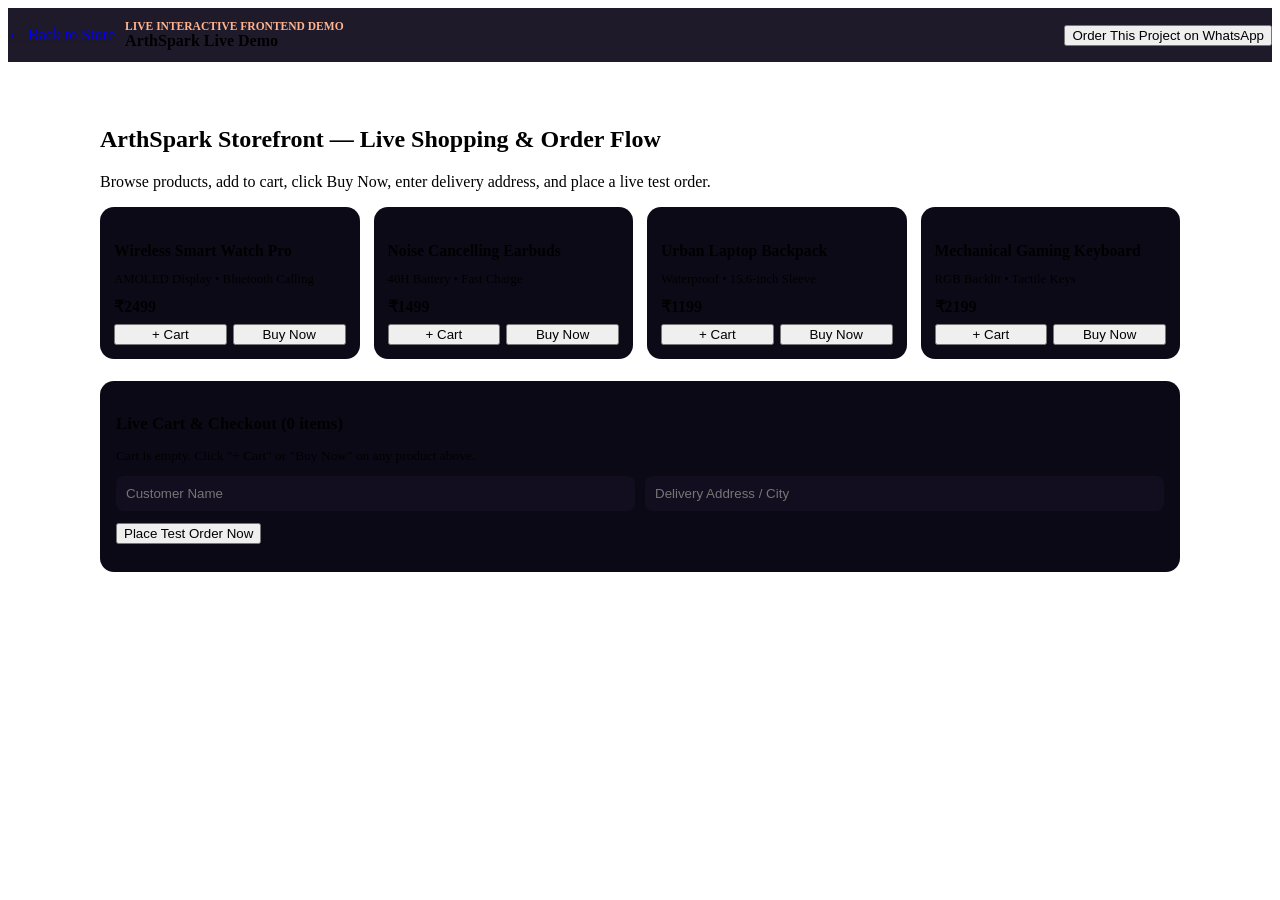
==== demo.html @ 38f88302 "Rename ​1. demo.html to demo.html" ====
<!DOCTYPE html>
<html lang="en">
<head>
  <meta charset="UTF-8" />
  <meta name="viewport" content="width=device-width, initial-scale=1.0" />
  <title>ArthSpark Live Interactive Demo</title>
  <link rel="stylesheet" href="style.css" />
  <style>
    .demo-topbar {
      background: rgba(18, 14, 31, 0.95);
      border-bottom: 1px solid var(--border-glow);
      padding: 12px 0;
      position: sticky;
      top: 0;
      z-index: 90;
    }
    .demo-shell {
      max-width: 1120px;
      margin: 24px auto 60px;
      padding: 0 16px;
    }
    .demo-stage {
      background: var(--bg-card);
      border: 1px solid var(--border-subtle);
      border-radius: var(--radius-lg);
      padding: 20px;
    }
    .demo-items-grid {
      display: grid;
      grid-template-columns: repeat(auto-fill, minmax(220px, 1fr));
      gap: 14px;
      margin-top: 16px;
    }
    .demo-item-card {
      background: #0d0a18;
      border: 1px solid var(--border-subtle);
      border-radius: 14px;
      padding: 14px;
      display: flex;
      flex-direction: column;
      justify-content: space-between;
    }
    .demo-item-card h4 {
      font-size: 0.98rem;
      margin-bottom: 4px;
    }
    .demo-item-card p {
      font-size: 0.8rem;
      color: var(--text-secondary);
      margin-bottom: 10px;
    }
    .cart-panel {
      margin-top: 22px;
      background: #0c0917;
      border: 1px solid var(--border-glow);
      border-radius: 14px;
      padding: 16px;
    }
    .loan-cat-grid {
      display: grid;
      grid-template-columns: repeat(auto-fill, minmax(175px, 1fr));
      gap: 10px;
      margin: 14px 0 18px;
    }
    .loan-type-btn {
      padding: 11px;
      border-radius: 12px;
      background: #0d0a18;
      border: 1px solid var(--border-subtle);
      color: #fff;
      font-weight: 600;
      font-size: 0.84rem;
      cursor: pointer;
      text-align: left;
    }
    .loan-type-btn.active {
      border-color: var(--accent-orange);
      background: rgba(255, 94, 43, 0.14);
    }
    .seat-grid {
      display: grid;
      grid-template-columns: repeat(4, 1fr);
      gap: 8px;
      max-width: 280px;
      margin: 14px 0;
    }
    .seat-btn {
      padding: 9px;
      border-radius: 8px;
      background: #0d0a18;
      border: 1px solid var(--border-subtle);
      color: #fff;
      cursor: pointer;
      font-size: 0.8rem;
    }
    .seat-btn.picked {
      background: var(--gradient-brand);
      border-color: transparent;
      font-weight: 700;
    }
  </style>
</head>
<body>
  <div class="demo-topbar">
    <div class="container" style="display:flex; align-items:center; justify-content:space-between; gap:10px; flex-wrap:wrap;">
      <div style="display:flex; align-items:center; gap:10px;">
        <a href="index.html" class="btn btn-outline">&larr; Back to Store</a>
        <div>
          <div style="font-size:0.72rem; color:#ffb48f; font-weight:700;">LIVE INTERACTIVE FRONTEND DEMO</div>
          <strong id="demoHeaderTitle" style="font-size:1rem;">ArthSpark Demo</strong>
        </div>
      </div>
      <div style="display:flex; gap:8px;">
        <button id="demoEnquireWa" class="btn btn-whatsapp" type="button">Order This Project on WhatsApp</button>
      </div>
    </div>
  </div>

  <main class="demo-shell">
    <div id="demoStage" class="demo-stage"></div>
  </main>

  <script src="config.js"></script>
  <script>
    (function () {
      const params = new URLSearchParams(window.location.search);
      const type = (params.get("type") || "ecommerce").toLowerCase();
      const title = params.get("title") || "ArthSpark Live Demo";
      const price = params.get("price") || "7999";
      const cfg = window.ARTHSPARK_CONFIG || {};
      const waNum = String(cfg.WHATSAPP_NUMBER || "917978895193").replace(/\D/g, "");

      document.getElementById("demoHeaderTitle").textContent = title;

      function openWa(text) {
        window.open(`https://wa.me/${waNum}?text=${encodeURIComponent(text)}`, "_blank");
      }

      document.getElementById("demoEnquireWa").addEventListener("click", () => {
        openWa(`Hello ArthSpark, I tested the live demo of "${title}" (Price: ₹${price}). Please share setup details!`);
      });

      const stage = document.getElementById("demoStage");

      // 1. Commerce / Grocery / Milk / Veg & Fruits / Restaurant Store Demo
      const STORE_CATALOGS = {
        ecommerce: {
          heading: "ArthSpark Storefront — Live Shopping & Order Flow",
          sub: "Browse products, add to cart, click Buy Now, enter delivery address, and place a live test order.",
          items: [
            { name: "Wireless Smart Watch Pro", desc: "AMOLED Display • Bluetooth Calling", price: 2499 },
            { name: "Noise Cancelling Earbuds", desc: "40H Battery • Fast Charge", price: 1499 },
            { name: "Urban Laptop Backpack", desc: "Waterproof • 15.6-inch Sleeve", price: 1199 },
            { name: "Mechanical Gaming Keyboard", desc: "RGB Backlit • Tactile Keys", price: 2199 }
          ]
        },
        grocery: {
          heading: "ArthSpark Instant Grocery — 15-Min Store Demo",
          sub: "Select daily grocery essentials, add to basket, and complete instant checkout.",
          items: [
            { name: "Premium Basmati Rice (5 kg)", desc: "Aged Long Grain • Farm Fresh", price: 480 },
            { name: "Cold-Pressed Mustard Oil (1 L)", desc: "100% Pure Kachi Ghani", price: 185 },
            { name: "Whole Wheat Chakki Atta (10 kg)", desc: "High Fiber • Soft Rotis", price: 420 },
            { name: "Toor Dal & Spices Combo", desc: "Unpolished Dal + Masala Pack", price: 290 }
          ]
        },
        milk: {
          heading: "ArthSpark Fresh Milk — Daily Morning Subscription Demo",
          sub: "Choose milk pack & morning delivery slot to test subscription ordering.",
          items: [
            { name: "Farm Fresh Full Cream Milk (1 L)", desc: "Morning 6:00 AM Delivery", price: 68 },
            { name: "A2 Desi Cow Milk (1 L)", desc: "Pure Glass Bottle Pack", price: 85 },
            { name: "Fresh Paneer & Curd Pack", desc: "200g Paneer + 400g Dahi", price: 135 },
            { name: "7-Day Morning Milk Pass", desc: "1L Daily • Pause Anytime", price: 460 }
          ]
        },
        veg_fruits: {
          heading: "ArthSpark Sabzi & Fresh Fruits Mandi — Live Demo",
          sub: "Pick farm-fresh vegetables & seasonal fruits and place a test basket order.",
          items: [
            { name: "Daily Sabzi Family Basket (4 kg)", desc: "Potato, Onion, Tomato, Green Veg", price: 220 },
            { name: "Shimla Royal Apples (1 kg)", desc: "Crisp & Sweet Handpicked", price: 160 },
            { name: "Seasonal Fruit Gift Box", desc: "Mango, Pomegranate, Banana, Kiwi", price: 340 },
            { name: "Organic Leafy Greens Pack", desc: "Spinach, Coriander, Methi", price: 75 }
          ]
        },
        restaurant: {
          heading: "ArthSpark Restaurant & Digital Menu — Live Ordering Demo",
          sub: "Tap dishes to add to your table/delivery order and send to kitchen.",
          items: [
            { name: "Paneer Tikka Masala + 2 Butter Naan", desc: "Chef Special Combo", price: 260 },
            { name: "Hyderabadi Dum Biryani", desc: "Served with Raita & Salan", price: 240 },
            { name: "Farmhouse Cheese Burst Pizza", desc: "Medium 10-inch • Fresh Crust", price: 320 },
            { name: "Cold Coffee & Brownie", desc: "Chilled Classic Dessert Combo", price: 180 }
          ]
        }
      };

      if (STORE_CATALOGS[type]) {
        const data = STORE_CATALOGS[type];
        let cart = [];

        function renderStoreDemo() {
          const total = cart.reduce((sum, item) => sum + item.price * item.qty, 0);
          stage.innerHTML = `
            <h2 class="section-heading">${data.heading}</h2>
            <p class="section-sub">${data.sub}</p>
            <div class="demo-items-grid">
              ${data.items
                .map(
                  (it, idx) => `
                  <div class="demo-item-card">
                    <div>
                      <h4>${it.name}</h4>
                      <p>${it.desc}</p>
                    </div>
                    <div>
                      <div style="font-weight:800; color:var(--accent-gold); margin-bottom:8px;">₹${it.price}</div>
                      <div style="display:flex; gap:6px;">
                        <button class="btn btn-outline add-cart-btn" data-idx="${idx}" type="button" style="flex:1;">+ Cart</button>
                        <button class="btn btn-primary buy-item-btn" data-idx="${idx}" type="button" style="flex:1;">Buy Now</button>
                      </div>
                    </div>
                  </div>`
                )
                .join("")}
            </div>

            <div class="cart-panel" id="checkoutSection">
              <h3 style="font-size:1.05rem; margin-bottom:8px;">Live Cart &amp; Checkout (${cart.reduce((s, i) => s + i.qty, 0)} items)</h3>
              ${
                cart.length
                  ? `<div style="margin-bottom:12px;">
                      ${cart
                        .map(
                          (c, i) =>
                            `<div style="display:flex; justify-content:space-between; padding:6px 0; border-bottom:1px solid var(--border-subtle); font-size:0.86rem;">
                              <span>${c.name} x ${c.qty}</span>
                              <span>₹${c.price * c.qty} <button data-rem="${i}" class="rem-btn" style="margin-left:8px; color:#ff7b7b; background:none; border:none; cursor:pointer;">Remove</button></span>
                            </div>`
                        )
                        .join("")}
                      <div style="margin-top:10px; font-weight:800; color:var(--accent-gold);">Total Payable: ₹${total}</div>
                    </div>`
                  : `<p style="font-size:0.84rem; color:var(--text-secondary); margin-bottom:12px;">Cart is empty. Click "+ Cart" or "Buy Now" on any product above.</p>`
              }

              <div style="display:grid; grid-template-columns:repeat(auto-fit, minmax(190px, 1fr)); gap:10px; margin-bottom:12px;">
                <input id="demoCustName" type="text" placeholder="Customer Name" style="padding:10px; border-radius:8px; background:#120e1f; border:1px solid var(--border-subtle); color:#fff;" />
                <input id="demoCustAddr" type="text" placeholder="Delivery Address / City" style="padding:10px; border-radius:8px; background:#120e1f; border:1px solid var(--border-subtle); color:#fff;" />
              </div>
              <button id="placeDemoOrderBtn" class="btn btn-primary" type="button">Place Test Order Now</button>
              <div id="demoOrderReceipt" style="margin-top:12px;"></div>
            </div>
          `;

          stage.querySelectorAll(".add-cart-btn").forEach((b) => {
            b.addEventListener("click", () => {
              const item = data.items[Number(b.getAttribute("data-idx"))];
              const existing = cart.find((c) => c.name === item.name);
              if (existing) existing.qty += 1;
              else cart.push({ ...item, qty: 1 });
              renderStoreDemo();
            });
          });

          stage.querySelectorAll(".buy-item-btn").forEach((b) => {
            b.addEventListener("click", () => {
              const item = data.items[Number(b.getAttribute("data-idx"))];
              cart = [{ ...item, qty: 1 }];
              renderStoreDemo();
              document.getElementById("checkoutSection").scrollIntoView({ behavior: "smooth" });
            });
          });

          stage.querySelectorAll(".rem-btn").forEach((b) => {
            b.addEventListener("click", () => {
              cart.splice(Number(b.getAttribute("data-rem")), 1);
              renderStoreDemo();
            });
          });

          document.getElementById("placeDemoOrderBtn").addEventListener("click", () => {
            if (!cart.length) {
              alert("Please select at least 1 product first!");
              return;
            }
            const cname = document.getElementById("demoCustName").value || "Demo Customer";
            const caddr = document.getElementById("demoCustAddr").value || "Ranchi, Jharkhand";
            const orderId = "AS-" + Math.floor(100000 + Math.random() * 900000);
            document.getElementById("demoOrderReceipt").innerHTML = `
              <div style="background:rgba(30,190,93,0.14); border:1px solid #1ebe5d; padding:12px; border-radius:10px; font-size:0.86rem;">
                <strong>Order Confirmed! (${orderId})</strong><br/>
                Customer: ${cname} • Address: ${caddr} • Total: ₹${total}<br/>
                <em>This is how your customers will place orders on your ArthSpark website!</em>
              </div>
            `;
          });
        }
        renderStoreDemo();
        return;
      }

      // 2. Loan Hub Interactive Demo (Personal, Business, Mortgage, Car New/Old, Bike New/Old)
      if (type === "loan") {
        const LOAN_TYPES = [
          "Personal Loan",
          "Business Loan",
          "Mortgage Loan",
          "New Car Loan",
          "Old Car Loan",
          "New Bike Loan",
          "Old Bike Loan"
        ];
        let activeLoan = LOAN_TYPES[0];

        function renderLoanDemo() {
          stage.innerHTML = `
            <h2 class="section-heading">ArthSpark Loan Hub — All Loan Categories Demo</h2>
            <p class="section-sub">Select any loan category below, calculate EMI, and test instant loan application flow:</p>

            <div class="loan-cat-grid">
              ${LOAN_TYPES.map(
                (lt) =>
                  `<button class="loan-type-btn ${lt === activeLoan ? "active" : ""}" data-lt="${lt}" type="button">${lt}</button>`
              ).join("")}
            </div>

            <div class="cart-panel">
              <h3 style="margin-bottom:10px;">Apply for: <span style="color:var(--accent-gold);">${activeLoan}</span></h3>
              <div style="display:grid; grid-template-columns:repeat(auto-fit, minmax(190px, 1fr)); gap:10px; margin-bottom:12px;">
                <div>
                  <label style="font-size:0.78rem; color:var(--text-secondary);">Loan Amount (₹)</label>
                  <input id="loanAmt" type="number" value="250000" style="width:100%; padding:10px; border-radius:8px; background:#120e1f; border:1px solid var(--border-subtle); color:#fff;" />
                </div>
                <div>
                  <label style="font-size:0.78rem; color:var(--text-secondary);">Tenure (Months)</label>
                  <input id="loanMonths" type="number" value="36" style="width:100%; padding:10px; border-radius:8px; background:#120e1f; border:1px solid var(--border-subtle); color:#fff;" />
                </div>
                <div>
                  <label style="font-size:0.78rem; color:var(--text-secondary);">Applicant Name</label>
                  <input id="loanApplicant" type="text" placeholder="Full Name" style="width:100%; padding:10px; border-radius:8px; background:#120e1f; border:1px solid var(--border-subtle); color:#fff;" />
                </div>
              </div>
              <div style="display:flex; flex-wrap:wrap; gap:10px;">
                <button id="calcEmiBtn" class="btn btn-outline" type="button">Calculate EMI</button>
                <button id="submitLoanDemoBtn" class="btn btn-primary" type="button">Submit ${activeLoan} Request</button>
              </div>
              <div id="loanDemoOut" style="margin-top:12px;"></div>
            </div>
          `;

          stage.querySelectorAll(".loan-type-btn").forEach((b) => {
            b.addEventListener("click", () => {
              activeLoan = b.getAttribute("data-lt");
              renderLoanDemo();
            });
          });

          document.getElementById("calcEmiBtn").addEventListener("click", () => {
            const p = Number(document.getElementById("loanAmt").value) || 100000;
            const n = Number(document.getElementById("loanMonths").value) || 24;
            const r = 11.5 / 12 / 100;
            const emi = Math.round((p * r * Math.pow(1 + r, n)) / (Math.pow(1 + r, n) - 1));
            document.getElementById("loanDemoOut").innerHTML = `<p style="color:var(--accent-gold); font-weight:700;">Estimated Monthly EMI for ${activeLoan}: ₹${emi.toLocaleString("en-IN")}/month</p>`;
          });

          document.getElementById("submitLoanDemoBtn").addEventListener("click", () => {
            const name = document.getElementById("loanApplicant").value || "Applicant";
            const amt = document.getElementById("loanAmt").value || "250000";
            document.getElementById("loanDemoOut").innerHTML = `
              <div style="background:rgba(30,190,93,0.14); border:1px solid #1ebe5d; padding:12px; border-radius:10px; font-size:0.86rem;">
                <strong>Application Logged!</strong> ${name}'s request for <strong>${activeLoan}</strong> (₹${Number(amt).toLocaleString("en-IN")}) is ready for instant WhatsApp/CRM routing.
              </div>
            `;
          });
        }
        renderLoanDemo();
        return;
      }

      // 3. Travel / Hotel / Bus / Flight / Ride (Rapido/Ola/Uber) Interactive Demo
      if (["hotel", "bus", "flight", "ride", "tour"].includes(type)) {
        let pickedSeats = ["S2"];
        stage.innerHTML = `
          <h2 class="section-heading">${title} — Interactive Booking Demo</h2>
          <p class="section-sub">Test route/destination selection, ride/seat picker, and instant fare confirmation.</p>
          <div style="display:grid; grid-template-columns:repeat(auto-fit, minmax(190px, 1fr)); gap:10px; margin:14px 0;">
            <input id="fromCity" type="text" value="Ranchi" placeholder="From / Pickup" style="padding:10px; border-radius:8px; background:#0d0a18; border:1px solid var(--border-subtle); color:#fff;" />
            <input id="toCity" type="text" value="Patna" placeholder="To / Destination" style="padding:10px; border-radius:8px; background:#0d0a18; border:1px solid var(--border-subtle); color:#fff;" />
            <select id="rideClass" style="padding:10px; border-radius:8px; background:#0d0a18; border:1px solid var(--border-subtle); color:#fff;">
              <option value="499">Bike / Standard Saver — ₹499</option>
              <option value="899">AC Sleeper / Sedan Cab — ₹899</option>
              <option value="2499">Deluxe Suite / Express Flight — ₹2,499</option>
            </select>
          </div>
          ${
            type === "bus" || type === "flight"
              ? `<div><strong style="font-size:0.85rem;">Tap to Select Seats:</strong>
                  <div class="seat-grid" id="seatGrid">
                    ${["S1", "S2", "S3", "S4", "S5", "S6", "S7", "S8"]
                      .map((s) => `<button type="button" class="seat-btn ${pickedSeats.includes(s) ? "picked" : ""}" data-s="${s}">${s}</button>`)
                      .join("")}
                  </div>
                </div>`
              : ""
          }
          <button id="confirmTravelBtn" class="btn btn-primary" type="button">Confirm Live Booking Demo</button>
          <div id="travelOut" style="margin-top:14px;"></div>
        `;

        stage.querySelectorAll(".seat-btn").forEach((sb) => {
          sb.addEventListener("click", () => {
            const s = sb.getAttribute("data-s");
            if (pickedSeats.includes(s)) pickedSeats = pickedSeats.filter((x) => x !== s);
            else pickedSeats.push(s);
            sb.classList.toggle("picked");
          });
        });

        document.getElementById("confirmTravelBtn").addEventListener("click", () => {
          const from = document.getElementById("fromCity").value;
          const to = document.getElementById("toCity").value;
          const fare = document.getElementById("rideClass").value;
          document.getElementById("travelOut").innerHTML = `
            <div style="background:rgba(30,190,93,0.14); border:1px solid #1ebe5d; padding:12px; border-radius:10px; font-size:0.86rem;">
              <strong>Booking Confirmed!</strong> ${from} &rarr; ${to} | Fare: ₹${fare} ${type === "bus" || type === "flight" ? "| Seats: " + pickedSeats.join(", ") : ""}
            </div>
          `;
        });
        return;
      }

      // 4. Banking / Payment Gateway / School / Real Estate / Partners / IT & Marketing Demo
      stage.innerHTML = `
        <h2 class="section-heading">${title} — Interactive System Preview</h2>
        <p class="section-sub">Explore live interactive modules built for this solution by ArthSpark.</p>
        <div class="demo-items-grid">
          <div class="demo-item-card">
            <h4>Customer / User Frontend</h4>
            <p>Clean mobile-first interface with instant search, filters, and one-tap actions.</p>
            <span class="maint-tag">Active Module</span>
          </div>
          <div class="demo-item-card">
            <h4>Live Checkout &amp; WhatsApp Routing</h4>
            <p>Direct payment gateway trigger + pre-filled WhatsApp lead alert for every user.</p>
            <span class="maint-tag">Active Module</span>
          </div>
          <div class="demo-item-card">
            <h4>Admin Control &amp; Analytics</h4>
            <p>Manage rates, banners, entries, and customer requests directly from mobile or laptop.</p>
            <span class="maint-tag">Active Module</span>
          </div>
        </div>
        <div class="cart-panel">
          <h3 style="font-size:1rem; margin-bottom:8px;">Test Instant Inquiry / Action</h3>
          <div style="display:flex; flex-wrap:wrap; gap:10px;">
            <input id="genDemoInput" type="text" placeholder="Enter sample name / ID / query..." style="flex:1; min-width:200px; padding:10px; border-radius:8px; background:#120e1f; border:1px solid var(--border-subtle); color:#fff;" />
            <button id="genDemoBtn" class="btn btn-primary" type="button">Run Action</button>
          </div>
          <div id="genDemoResult" style="margin-top:10px;"></div>
        </div>
      `;

      document.getElementById("genDemoBtn").addEventListener("click", () => {
        const val = document.getElementById("genDemoInput").value || "Sample Entry #101";
        document.getElementById("genDemoResult").innerHTML = `
          <div style="background:rgba(30,190,93,0.14); border:1px solid #1ebe5d; padding:10px; border-radius:10px; font-size:0.85rem;">
            <strong>Processed Successfully:</strong> "${val}" recorded in ${title} workflow!
          </div>
        `;
      });
    })();
  </script>
</body>
</html>
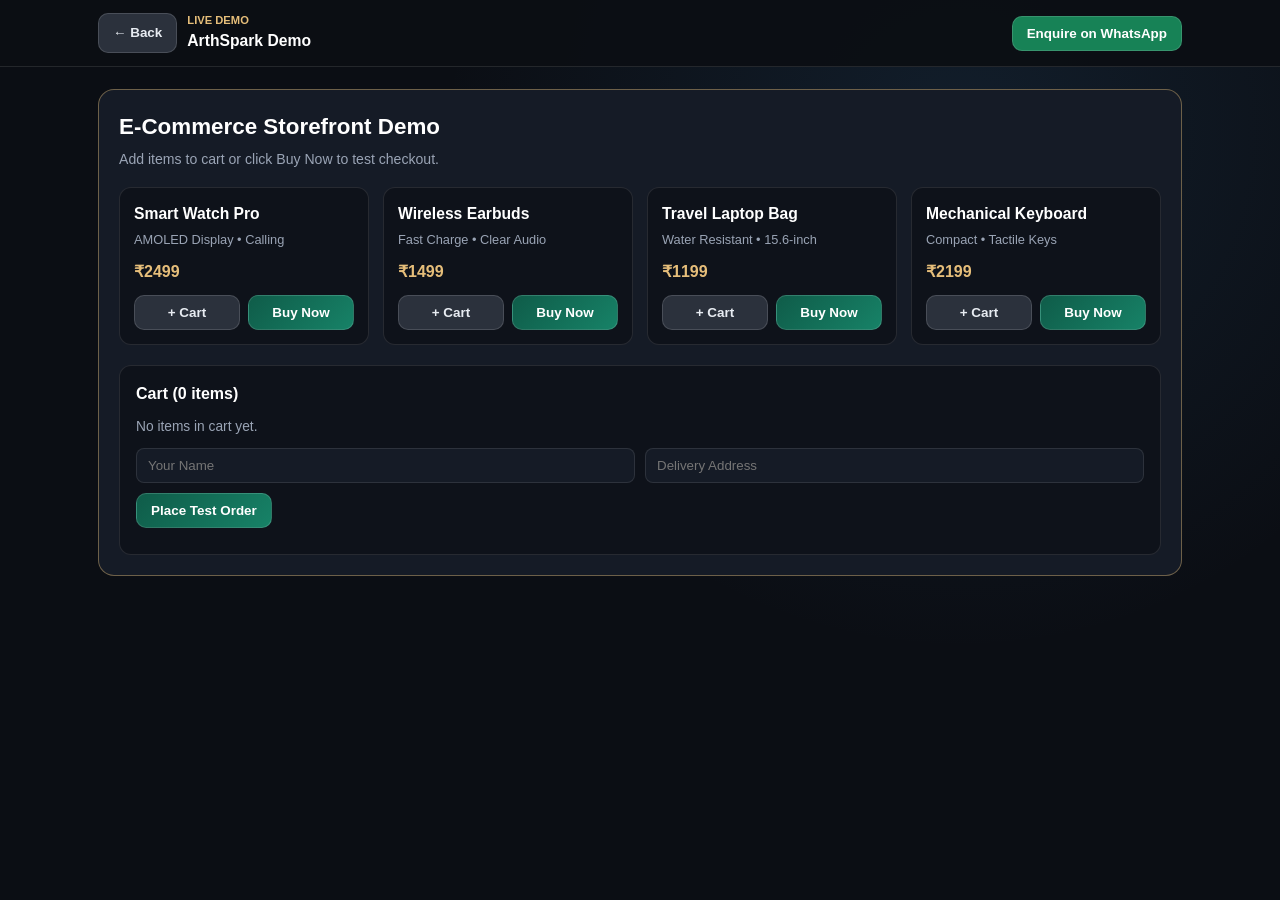
==== commit 8af20c65: "Update demo.html" ====
--- a/demo.html
+++ b/demo.html
@@ -1,475 +1,431 @@
-
 <!DOCTYPE html>
 <html lang="en">
 <head>
   <meta charset="UTF-8" />
   <meta name="viewport" content="width=device-width, initial-scale=1.0" />
-  <title>ArthSpark Live Interactive Demo</title>
-  <link rel="stylesheet" href="style.css" />
+  <title>ArthSpark Live Demo</title>
   <style>
-    .demo-topbar {
-      background: rgba(18, 14, 31, 0.95);
-      border-bottom: 1px solid var(--border-glow);
+    :root {
+      --bg-canvas: #0b0e14;
+      --bg-card: #151b26;
+      --bg-panel: #0e121a;
+      --border-soft: rgba(255, 255, 255, 0.1);
+      --border-gold: rgba(230, 190, 122, 0.42);
+      --text-main: #f3f5f8;
+      --text-muted: #9aa4b5;
+      --gold: #e6be7a;
+      --radius-lg: 16px;
+      --radius-md: 10px;
+    }
+
+    * {
+      box-sizing: border-box;
+      margin: 0;
+      padding: 0;
+      font-family: 'Inter', -apple-system, BlinkMacSystemFont, 'Segoe UI', Roboto, sans-serif;
+    }
+
+    body {
+      background-color: #0b0e14 !important;
+      background-image: radial-gradient(circle at 75% 15%, rgba(56, 120, 175, 0.15), transparent 42%);
+      color: #f3f5f8 !important;
+      line-height: 1.55;
+      min-height: 100vh;
+      padding-bottom: 80px;
+    }
+
+    a { color: inherit; text-decoration: none; }
+
+    .container {
+      width: 100%;
+      max-width: 1120px;
+      margin: 0 auto;
+      padding: 0 18px;
+    }
+
+    .topbar {
+      background: rgba(11, 14, 20, 0.94);
+      border-bottom: 1px solid var(--border-soft);
       padding: 12px 0;
       position: sticky;
       top: 0;
       z-index: 90;
     }
-    .demo-shell {
+
+    .shell {
       max-width: 1120px;
-      margin: 24px auto 60px;
-      padding: 0 16px;
-    }
-    .demo-stage {
+      margin: 22px auto 60px;
+      padding: 0 18px;
+    }
+
+    .stage {
       background: var(--bg-card);
-      border: 1px solid var(--border-subtle);
+      border: 1px solid var(--border-gold);
       border-radius: var(--radius-lg);
       padding: 20px;
     }
-    .demo-items-grid {
+
+    .heading {
+      font-size: 1.4rem;
+      font-weight: 700;
+      color: #ffffff;
+      margin-bottom: 4px;
+    }
+
+    .sub {
+      font-size: 0.88rem;
+      color: var(--text-muted);
+      margin-bottom: 16px;
+    }
+
+    .btn {
+      display: inline-flex;
+      align-items: center;
+      justify-content: center;
+      gap: 6px;
+      padding: 9px 14px;
+      border-radius: var(--radius-md);
+      font-size: 0.84rem;
+      font-weight: 600;
+      cursor: pointer;
+      border: 1px solid rgba(255, 255, 255, 0.14);
+    }
+
+    .btn-demo {
+      background: #2b313c;
+      color: #e8ecf2 !important;
+    }
+
+    .btn-emerald {
+      background: linear-gradient(135deg, #0f5c49 0%, #178267 100%);
+      color: #ffffff !important;
+    }
+
+    .btn-indigo {
+      background: linear-gradient(135deg, #32408c 0%, #4859b8 100%);
+      color: #ffffff !important;
+    }
+
+    .btn-wa {
+      background: #178256;
+      color: #ffffff !important;
+    }
+
+    .items-grid {
       display: grid;
-      grid-template-columns: repeat(auto-fill, minmax(220px, 1fr));
+      grid-template-columns: repeat(auto-fill, minmax(225px, 1fr));
       gap: 14px;
-      margin-top: 16px;
-    }
-    .demo-item-card {
-      background: #0d0a18;
-      border: 1px solid var(--border-subtle);
-      border-radius: 14px;
+    }
+
+    .item-card {
+      background: var(--bg-panel);
+      border: 1px solid var(--border-soft);
+      border-radius: 12px;
       padding: 14px;
       display: flex;
       flex-direction: column;
       justify-content: space-between;
     }
-    .demo-item-card h4 {
+
+    .item-card h4 {
       font-size: 0.98rem;
+      color: #ffffff;
       margin-bottom: 4px;
     }
-    .demo-item-card p {
+
+    .item-card p {
       font-size: 0.8rem;
-      color: var(--text-secondary);
+      color: var(--text-muted);
       margin-bottom: 10px;
     }
-    .cart-panel {
-      margin-top: 22px;
-      background: #0c0917;
-      border: 1px solid var(--border-glow);
-      border-radius: 14px;
+
+    .price-txt {
+      font-size: 1rem;
+      font-weight: 700;
+      color: var(--gold);
+      margin-bottom: 10px;
+    }
+
+    .panel {
+      margin-top: 20px;
+      background: var(--bg-panel);
+      border: 1px solid var(--border-soft);
+      border-radius: 12px;
       padding: 16px;
     }
-    .loan-cat-grid {
+
+    .loan-grid {
       display: grid;
-      grid-template-columns: repeat(auto-fill, minmax(175px, 1fr));
+      grid-template-columns: repeat(auto-fill, minmax(170px, 1fr));
       gap: 10px;
-      margin: 14px 0 18px;
-    }
-    .loan-type-btn {
-      padding: 11px;
-      border-radius: 12px;
-      background: #0d0a18;
-      border: 1px solid var(--border-subtle);
-      color: #fff;
+      margin-bottom: 16px;
+    }
+
+    .loan-btn {
+      padding: 10px 12px;
+      border-radius: 10px;
+      background: var(--bg-panel);
+      border: 1px solid var(--border-soft);
+      color: #f3f5f8;
+      font-size: 0.84rem;
       font-weight: 600;
-      font-size: 0.84rem;
       cursor: pointer;
       text-align: left;
     }
-    .loan-type-btn.active {
-      border-color: var(--accent-orange);
-      background: rgba(255, 94, 43, 0.14);
-    }
-    .seat-grid {
+
+    .loan-btn.active {
+      border-color: var(--border-gold);
+      color: var(--gold);
+      background: #1c2434;
+    }
+
+    .seat-row {
       display: grid;
       grid-template-columns: repeat(4, 1fr);
       gap: 8px;
-      max-width: 280px;
-      margin: 14px 0;
-    }
+      max-width: 260px;
+      margin: 12px 0;
+    }
+
     .seat-btn {
-      padding: 9px;
+      padding: 8px;
       border-radius: 8px;
-      background: #0d0a18;
-      border: 1px solid var(--border-subtle);
-      color: #fff;
+      background: var(--bg-panel);
+      border: 1px solid var(--border-soft);
+      color: #f3f5f8;
       cursor: pointer;
       font-size: 0.8rem;
     }
+
     .seat-btn.picked {
-      background: var(--gradient-brand);
+      background: #178267;
+      color: #ffffff;
       border-color: transparent;
       font-weight: 700;
     }
   </style>
 </head>
 <body>
-  <div class="demo-topbar">
+  <div class="topbar">
     <div class="container" style="display:flex; align-items:center; justify-content:space-between; gap:10px; flex-wrap:wrap;">
       <div style="display:flex; align-items:center; gap:10px;">
-        <a href="index.html" class="btn btn-outline">&larr; Back to Store</a>
+        <a href="index.html" class="btn btn-demo">&larr; Back</a>
         <div>
-          <div style="font-size:0.72rem; color:#ffb48f; font-weight:700;">LIVE INTERACTIVE FRONTEND DEMO</div>
-          <strong id="demoHeaderTitle" style="font-size:1rem;">ArthSpark Demo</strong>
+          <div style="font-size:0.7rem; color:var(--gold); font-weight:700;">LIVE DEMO</div>
+          <strong id="demoTitle" style="font-size:0.98rem; color:#ffffff;">ArthSpark Demo</strong>
         </div>
       </div>
-      <div style="display:flex; gap:8px;">
-        <button id="demoEnquireWa" class="btn btn-whatsapp" type="button">Order This Project on WhatsApp</button>
-      </div>
+      <button id="demoWaBtn" class="btn btn-wa" type="button">Enquire on WhatsApp</button>
     </div>
   </div>
 
-  <main class="demo-shell">
-    <div id="demoStage" class="demo-stage"></div>
+  <main class="shell">
+    <div id="stage" class="stage"></div>
   </main>
 
   <script src="config.js"></script>
   <script>
     (function () {
-      const params = new URLSearchParams(window.location.search);
-      const type = (params.get("type") || "ecommerce").toLowerCase();
-      const title = params.get("title") || "ArthSpark Live Demo";
-      const price = params.get("price") || "7999";
+      const q = new URLSearchParams(window.location.search);
+      const type = (q.get("type") || "ecommerce").toLowerCase();
+      const title = q.get("title") || "ArthSpark Demo";
+      const price = q.get("price") || "7999";
       const cfg = window.ARTHSPARK_CONFIG || {};
-      const waNum = String(cfg.WHATSAPP_NUMBER || "917978895193").replace(/\D/g, "");
-
-      document.getElementById("demoHeaderTitle").textContent = title;
-
-      function openWa(text) {
-        window.open(`https://wa.me/${waNum}?text=${encodeURIComponent(text)}`, "_blank");
-      }
-
-      document.getElementById("demoEnquireWa").addEventListener("click", () => {
-        openWa(`Hello ArthSpark, I tested the live demo of "${title}" (Price: ₹${price}). Please share setup details!`);
+      const wa = String(cfg.WHATSAPP_NUMBER || "917978895193").replace(/\D/g, "");
+
+      document.getElementById("demoTitle").textContent = title;
+      document.getElementById("demoWaBtn").addEventListener("click", () => {
+        window.open(`https://wa.me/${wa}?text=${encodeURIComponent(`Hello ArthSpark, I checked "${title}" demo (₹${price}).`)}`, "_blank");
       });
 
-      const stage = document.getElementById("demoStage");
-
-      // 1. Commerce / Grocery / Milk / Veg & Fruits / Restaurant Store Demo
-      const STORE_CATALOGS = {
+      const stage = document.getElementById("stage");
+
+      const CATALOGS = {
         ecommerce: {
-          heading: "ArthSpark Storefront — Live Shopping & Order Flow",
-          sub: "Browse products, add to cart, click Buy Now, enter delivery address, and place a live test order.",
+          h: "E-Commerce Storefront Demo",
+          s: "Add items to cart or click Buy Now to test checkout.",
           items: [
-            { name: "Wireless Smart Watch Pro", desc: "AMOLED Display • Bluetooth Calling", price: 2499 },
-            { name: "Noise Cancelling Earbuds", desc: "40H Battery • Fast Charge", price: 1499 },
-            { name: "Urban Laptop Backpack", desc: "Waterproof • 15.6-inch Sleeve", price: 1199 },
-            { name: "Mechanical Gaming Keyboard", desc: "RGB Backlit • Tactile Keys", price: 2199 }
+            { name: "Smart Watch Pro", desc: "AMOLED Display • Calling", price: 2499 },
+            { name: "Wireless Earbuds", desc: "Fast Charge • Clear Audio", price: 1499 },
+            { name: "Travel Laptop Bag", desc: "Water Resistant • 15.6-inch", price: 1199 },
+            { name: "Mechanical Keyboard", desc: "Compact • Tactile Keys", price: 2199 }
           ]
         },
         grocery: {
-          heading: "ArthSpark Instant Grocery — 15-Min Store Demo",
-          sub: "Select daily grocery essentials, add to basket, and complete instant checkout.",
+          h: "Instant Grocery Store Demo",
+          s: "Pick daily essentials and test order placement.",
           items: [
-            { name: "Premium Basmati Rice (5 kg)", desc: "Aged Long Grain • Farm Fresh", price: 480 },
-            { name: "Cold-Pressed Mustard Oil (1 L)", desc: "100% Pure Kachi Ghani", price: 185 },
-            { name: "Whole Wheat Chakki Atta (10 kg)", desc: "High Fiber • Soft Rotis", price: 420 },
-            { name: "Toor Dal & Spices Combo", desc: "Unpolished Dal + Masala Pack", price: 290 }
+            { name: "Basmati Rice (5 kg)", desc: "Aged Long Grain", price: 480 },
+            { name: "Mustard Oil (1 L)", desc: "Pure Kachi Ghani", price: 185 },
+            { name: "Chakki Atta (10 kg)", desc: "Whole Wheat Flour", price: 420 },
+            { name: "Toor Dal & Spices", desc: "Daily Kitchen Pack", price: 290 }
           ]
         },
         milk: {
-          heading: "ArthSpark Fresh Milk — Daily Morning Subscription Demo",
-          sub: "Choose milk pack & morning delivery slot to test subscription ordering.",
+          h: "Daily Milk Subscription Demo",
+          s: "Choose milk pack and test daily delivery order.",
           items: [
-            { name: "Farm Fresh Full Cream Milk (1 L)", desc: "Morning 6:00 AM Delivery", price: 68 },
-            { name: "A2 Desi Cow Milk (1 L)", desc: "Pure Glass Bottle Pack", price: 85 },
-            { name: "Fresh Paneer & Curd Pack", desc: "200g Paneer + 400g Dahi", price: 135 },
-            { name: "7-Day Morning Milk Pass", desc: "1L Daily • Pause Anytime", price: 460 }
+            { name: "Full Cream Milk (1 L)", desc: "Morning 6:00 AM Slot", price: 68 },
+            { name: "Desi Cow Milk (1 L)", desc: "Farm Fresh Pack", price: 85 },
+            { name: "Paneer & Curd Combo", desc: "Fresh Dairy Pack", price: 135 },
+            { name: "7-Day Milk Pass", desc: "1L Daily Schedule", price: 460 }
           ]
         },
         veg_fruits: {
-          heading: "ArthSpark Sabzi & Fresh Fruits Mandi — Live Demo",
-          sub: "Pick farm-fresh vegetables & seasonal fruits and place a test basket order.",
+          h: "Vegetables & Fresh Fruits Demo",
+          s: "Select produce packs and test checkout.",
           items: [
-            { name: "Daily Sabzi Family Basket (4 kg)", desc: "Potato, Onion, Tomato, Green Veg", price: 220 },
-            { name: "Shimla Royal Apples (1 kg)", desc: "Crisp & Sweet Handpicked", price: 160 },
-            { name: "Seasonal Fruit Gift Box", desc: "Mango, Pomegranate, Banana, Kiwi", price: 340 },
-            { name: "Organic Leafy Greens Pack", desc: "Spinach, Coriander, Methi", price: 75 }
+            { name: "Daily Sabzi Basket (4 kg)", desc: "Potato, Onion, Tomato, Veg", price: 220 },
+            { name: "Royal Apples (1 kg)", desc: "Fresh Orchard Pack", price: 160 },
+            { name: "Mixed Fruit Box", desc: "Seasonal Assortment", price: 340 },
+            { name: "Leafy Greens Pack", desc: "Fresh Daily Greens", price: 75 }
           ]
         },
         restaurant: {
-          heading: "ArthSpark Restaurant & Digital Menu — Live Ordering Demo",
-          sub: "Tap dishes to add to your table/delivery order and send to kitchen.",
+          h: "Restaurant & Table Menu Demo",
+          s: "Add dishes and test order confirmation.",
           items: [
-            { name: "Paneer Tikka Masala + 2 Butter Naan", desc: "Chef Special Combo", price: 260 },
-            { name: "Hyderabadi Dum Biryani", desc: "Served with Raita & Salan", price: 240 },
-            { name: "Farmhouse Cheese Burst Pizza", desc: "Medium 10-inch • Fresh Crust", price: 320 },
-            { name: "Cold Coffee & Brownie", desc: "Chilled Classic Dessert Combo", price: 180 }
+            { name: "Paneer Tikka + Naan", desc: "Chef Special Meal", price: 260 },
+            { name: "Dum Biryani", desc: "Served with Raita", price: 240 },
+            { name: "Cheese Burst Pizza", desc: "10-inch Fresh Crust", price: 320 },
+            { name: "Cold Coffee & Brownie", desc: "Dessert Combo", price: 180 }
           ]
         }
       };
 
-      if (STORE_CATALOGS[type]) {
-        const data = STORE_CATALOGS[type];
+      if (CATALOGS[type]) {
+        const d = CATALOGS[type];
         let cart = [];
-
-        function renderStoreDemo() {
-          const total = cart.reduce((sum, item) => sum + item.price * item.qty, 0);
+        function drawStore() {
+          const total = cart.reduce((s, x) => s + x.price * x.qty, 0);
           stage.innerHTML = `
-            <h2 class="section-heading">${data.heading}</h2>
-            <p class="section-sub">${data.sub}</p>
-            <div class="demo-items-grid">
-              ${data.items
-                .map(
-                  (it, idx) => `
-                  <div class="demo-item-card">
-                    <div>
-                      <h4>${it.name}</h4>
-                      <p>${it.desc}</p>
+            <h2 class="heading">${d.h}</h2>
+            <p class="sub">${d.s}</p>
+            <div class="items-grid">
+              ${d.items.map((it, i) => `
+                <div class="item-card">
+                  <div>
+                    <h4>${it.name}</h4>
+                    <p>${it.desc}</p>
+                  </div>
+                  <div>
+                    <div class="price-txt">₹${it.price}</div>
+                    <div style="display:flex; gap:8px;">
+                      <button type="button" class="btn btn-demo add-b" data-i="${i}" style="flex:1;">+ Cart</button>
+                      <button type="button" class="btn btn-emerald buy-b" data-i="${i}" style="flex:1;">Buy Now</button>
                     </div>
-                    <div>
-                      <div style="font-weight:800; color:var(--accent-gold); margin-bottom:8px;">₹${it.price}</div>
-                      <div style="display:flex; gap:6px;">
-                        <button class="btn btn-outline add-cart-btn" data-idx="${idx}" type="button" style="flex:1;">+ Cart</button>
-                        <button class="btn btn-primary buy-item-btn" data-idx="${idx}" type="button" style="flex:1;">Buy Now</button>
-                      </div>
-                    </div>
-                  </div>`
-                )
-                .join("")}
+                  </div>
+                </div>`).join("")}
             </div>
-
-            <div class="cart-panel" id="checkoutSection">
-              <h3 style="font-size:1.05rem; margin-bottom:8px;">Live Cart &amp; Checkout (${cart.reduce((s, i) => s + i.qty, 0)} items)</h3>
-              ${
-                cart.length
-                  ? `<div style="margin-bottom:12px;">
-                      ${cart
-                        .map(
-                          (c, i) =>
-                            `<div style="display:flex; justify-content:space-between; padding:6px 0; border-bottom:1px solid var(--border-subtle); font-size:0.86rem;">
-                              <span>${c.name} x ${c.qty}</span>
-                              <span>₹${c.price * c.qty} <button data-rem="${i}" class="rem-btn" style="margin-left:8px; color:#ff7b7b; background:none; border:none; cursor:pointer;">Remove</button></span>
-                            </div>`
-                        )
-                        .join("")}
-                      <div style="margin-top:10px; font-weight:800; color:var(--accent-gold);">Total Payable: ₹${total}</div>
-                    </div>`
-                  : `<p style="font-size:0.84rem; color:var(--text-secondary); margin-bottom:12px;">Cart is empty. Click "+ Cart" or "Buy Now" on any product above.</p>`
-              }
-
-              <div style="display:grid; grid-template-columns:repeat(auto-fit, minmax(190px, 1fr)); gap:10px; margin-bottom:12px;">
-                <input id="demoCustName" type="text" placeholder="Customer Name" style="padding:10px; border-radius:8px; background:#120e1f; border:1px solid var(--border-subtle); color:#fff;" />
-                <input id="demoCustAddr" type="text" placeholder="Delivery Address / City" style="padding:10px; border-radius:8px; background:#120e1f; border:1px solid var(--border-subtle); color:#fff;" />
+            <div class="panel" id="cartBox">
+              <strong style="color:#ffffff;">Cart (${cart.reduce((s, x) => s + x.qty, 0)} items)</strong>
+              <div style="margin:10px 0; font-size:0.86rem;">
+                ${cart.length
+                  ? cart.map((c, idx) => `<div style="display:flex; justify-content:space-between; padding:5px 0; border-bottom:1px solid var(--border-soft);"><span>${c.name} x ${c.qty}</span><span>₹${c.price * c.qty} <button type="button" data-d="${idx}" class="rm-b" style="margin-left:8px; background:none; border:none; color:#f87171; cursor:pointer;">Remove</button></span></div>`).join("") +
+                    `<div style="margin-top:10px; color:var(--gold); font-weight:700;">Total: ₹${total}</div>`
+                  : `<span style="color:var(--text-muted);">No items in cart yet.</span>`}
               </div>
-              <button id="placeDemoOrderBtn" class="btn btn-primary" type="button">Place Test Order Now</button>
-              <div id="demoOrderReceipt" style="margin-top:12px;"></div>
-            </div>
-          `;
-
-          stage.querySelectorAll(".add-cart-btn").forEach((b) => {
-            b.addEventListener("click", () => {
-              const item = data.items[Number(b.getAttribute("data-idx"))];
-              const existing = cart.find((c) => c.name === item.name);
-              if (existing) existing.qty += 1;
-              else cart.push({ ...item, qty: 1 });
-              renderStoreDemo();
-            });
-          });
-
-          stage.querySelectorAll(".buy-item-btn").forEach((b) => {
-            b.addEventListener("click", () => {
-              const item = data.items[Number(b.getAttribute("data-idx"))];
-              cart = [{ ...item, qty: 1 }];
-              renderStoreDemo();
-              document.getElementById("checkoutSection").scrollIntoView({ behavior: "smooth" });
-            });
-          });
-
-          stage.querySelectorAll(".rem-btn").forEach((b) => {
-            b.addEventListener("click", () => {
-              cart.splice(Number(b.getAttribute("data-rem")), 1);
-              renderStoreDemo();
-            });
-          });
-
-          document.getElementById("placeDemoOrderBtn").addEventListener("click", () => {
-            if (!cart.length) {
-              alert("Please select at least 1 product first!");
-              return;
-            }
-            const cname = document.getElementById("demoCustName").value || "Demo Customer";
-            const caddr = document.getElementById("demoCustAddr").value || "Ranchi, Jharkhand";
-            const orderId = "AS-" + Math.floor(100000 + Math.random() * 900000);
-            document.getElementById("demoOrderReceipt").innerHTML = `
-              <div style="background:rgba(30,190,93,0.14); border:1px solid #1ebe5d; padding:12px; border-radius:10px; font-size:0.86rem;">
-                <strong>Order Confirmed! (${orderId})</strong><br/>
-                Customer: ${cname} • Address: ${caddr} • Total: ₹${total}<br/>
-                <em>This is how your customers will place orders on your ArthSpark website!</em>
+              <div style="display:grid; grid-template-columns:repeat(auto-fit, minmax(180px, 1fr)); gap:10px; margin-bottom:10px;">
+                <input id="cName" type="text" placeholder="Your Name" style="padding:9px 11px; border-radius:8px; background:#151b26; border:1px solid var(--border-soft); color:#fff;" />
+                <input id="cCity" type="text" placeholder="Delivery Address" style="padding:9px 11px; border-radius:8px; background:#151b26; border:1px solid var(--border-soft); color:#fff;" />
               </div>
-            `;
+              <button id="placeOrd" type="button" class="btn btn-emerald">Place Test Order</button>
+              <div id="ordMsg" style="margin-top:10px;"></div>
+            </div>`;
+
+          stage.querySelectorAll(".add-b").forEach((b) => b.addEventListener("click", () => {
+            const item = d.items[Number(b.getAttribute("data-i"))];
+            const found = cart.find((x) => x.name === item.name);
+            if (found) found.qty += 1; else cart.push({ ...item, qty: 1 });
+            drawStore();
+          }));
+          stage.querySelectorAll(".buy-b").forEach((b) => b.addEventListener("click", () => {
+            cart = [{ ...d.items[Number(b.getAttribute("data-i"))], qty: 1 }];
+            drawStore();
+            document.getElementById("cartBox").scrollIntoView({ behavior: "smooth" });
+          }));
+          stage.querySelectorAll(".rm-b").forEach((b) => b.addEventListener("click", () => {
+            cart.splice(Number(b.getAttribute("data-d")), 1);
+            drawStore();
+          }));
+          document.getElementById("placeOrd").addEventListener("click", () => {
+            if (!cart.length) { alert("Add an item first."); return; }
+            const nm = document.getElementById("cName").value || "Customer";
+            const ct = document.getElementById("cCity").value || "Ranchi";
+            document.getElementById("ordMsg").innerHTML = `<div style="padding:10px; border-radius:8px; background:rgba(23,130,86,0.18); border:1px solid #178256; font-size:0.85rem;">Order placed for <strong>${nm}</strong> (${ct}) • Total: <strong>₹${total}</strong></div>`;
           });
         }
-        renderStoreDemo();
+        drawStore();
         return;
       }
 
-      // 2. Loan Hub Interactive Demo (Personal, Business, Mortgage, Car New/Old, Bike New/Old)
       if (type === "loan") {
-        const LOAN_TYPES = [
-          "Personal Loan",
-          "Business Loan",
-          "Mortgage Loan",
-          "New Car Loan",
-          "Old Car Loan",
-          "New Bike Loan",
-          "Old Bike Loan"
-        ];
-        let activeLoan = LOAN_TYPES[0];
-
-        function renderLoanDemo() {
+        const types = ["Personal Loan", "Business Loan", "Mortgage Loan", "New Car Loan", "Old Car Loan", "New Bike Loan", "Old Bike Loan"];
+        let active = types[0];
+        function drawLoan() {
           stage.innerHTML = `
-            <h2 class="section-heading">ArthSpark Loan Hub — All Loan Categories Demo</h2>
-            <p class="section-sub">Select any loan category below, calculate EMI, and test instant loan application flow:</p>
-
-            <div class="loan-cat-grid">
-              ${LOAN_TYPES.map(
-                (lt) =>
-                  `<button class="loan-type-btn ${lt === activeLoan ? "active" : ""}" data-lt="${lt}" type="button">${lt}</button>`
-              ).join("")}
+            <h2 class="heading">Loan Hub Demo</h2>
+            <p class="sub">Select loan category, check EMI, and test application flow.</p>
+            <div class="loan-grid">
+              ${types.map((t) => `<button type="button" class="loan-btn ${t === active ? "active" : ""}" data-t="${t}">${t}</button>`).join("")}
             </div>
-
-            <div class="cart-panel">
-              <h3 style="margin-bottom:10px;">Apply for: <span style="color:var(--accent-gold);">${activeLoan}</span></h3>
-              <div style="display:grid; grid-template-columns:repeat(auto-fit, minmax(190px, 1fr)); gap:10px; margin-bottom:12px;">
-                <div>
-                  <label style="font-size:0.78rem; color:var(--text-secondary);">Loan Amount (₹)</label>
-                  <input id="loanAmt" type="number" value="250000" style="width:100%; padding:10px; border-radius:8px; background:#120e1f; border:1px solid var(--border-subtle); color:#fff;" />
-                </div>
-                <div>
-                  <label style="font-size:0.78rem; color:var(--text-secondary);">Tenure (Months)</label>
-                  <input id="loanMonths" type="number" value="36" style="width:100%; padding:10px; border-radius:8px; background:#120e1f; border:1px solid var(--border-subtle); color:#fff;" />
-                </div>
-                <div>
-                  <label style="font-size:0.78rem; color:var(--text-secondary);">Applicant Name</label>
-                  <input id="loanApplicant" type="text" placeholder="Full Name" style="width:100%; padding:10px; border-radius:8px; background:#120e1f; border:1px solid var(--border-subtle); color:#fff;" />
-                </div>
+            <div class="panel">
+              <div style="margin-bottom:10px; font-weight:700; color:var(--gold);">${active}</div>
+              <div style="display:grid; grid-template-columns:repeat(auto-fit, minmax(175px, 1fr)); gap:10px; margin-bottom:12px;">
+                <input id="lAmt" type="number" value="200000" placeholder="Amount (₹)" style="padding:9px 11px; border-radius:8px; background:#151b26; border:1px solid var(--border-soft); color:#fff;" />
+                <input id="lTen" type="number" value="24" placeholder="Months" style="padding:9px 11px; border-radius:8px; background:#151b26; border:1px solid var(--border-soft); color:#fff;" />
+                <input id="lName" type="text" placeholder="Applicant Name" style="padding:9px 11px; border-radius:8px; background:#151b26; border:1px solid var(--border-soft); color:#fff;" />
               </div>
               <div style="display:flex; flex-wrap:wrap; gap:10px;">
-                <button id="calcEmiBtn" class="btn btn-outline" type="button">Calculate EMI</button>
-                <button id="submitLoanDemoBtn" class="btn btn-primary" type="button">Submit ${activeLoan} Request</button>
+                <button id="emiBtn" type="button" class="btn btn-demo">Calculate EMI</button>
+                <button id="appBtn" type="button" class="btn btn-indigo">Submit Request</button>
               </div>
-              <div id="loanDemoOut" style="margin-top:12px;"></div>
-            </div>
-          `;
-
-          stage.querySelectorAll(".loan-type-btn").forEach((b) => {
-            b.addEventListener("click", () => {
-              activeLoan = b.getAttribute("data-lt");
-              renderLoanDemo();
-            });
-          });
-
-          document.getElementById("calcEmiBtn").addEventListener("click", () => {
-            const p = Number(document.getElementById("loanAmt").value) || 100000;
-            const n = Number(document.getElementById("loanMonths").value) || 24;
+              <div id="lRes" style="margin-top:10px;"></div>
+            </div>`;
+          stage.querySelectorAll(".loan-btn").forEach((b) => b.addEventListener("click", () => {
+            active = b.getAttribute("data-t");
+            drawLoan();
+          }));
+          document.getElementById("emiBtn").addEventListener("click", () => {
+            const p = Number(document.getElementById("lAmt").value) || 100000;
+            const n = Number(document.getElementById("lTen").value) || 24;
             const r = 11.5 / 12 / 100;
             const emi = Math.round((p * r * Math.pow(1 + r, n)) / (Math.pow(1 + r, n) - 1));
-            document.getElementById("loanDemoOut").innerHTML = `<p style="color:var(--accent-gold); font-weight:700;">Estimated Monthly EMI for ${activeLoan}: ₹${emi.toLocaleString("en-IN")}/month</p>`;
+            document.getElementById("lRes").innerHTML = `<span style="color:var(--gold); font-weight:700;">Estimated EMI for ${active}: ₹${emi.toLocaleString("en-IN")}/month</span>`;
           });
-
-          document.getElementById("submitLoanDemoBtn").addEventListener("click", () => {
-            const name = document.getElementById("loanApplicant").value || "Applicant";
-            const amt = document.getElementById("loanAmt").value || "250000";
-            document.getElementById("loanDemoOut").innerHTML = `
-              <div style="background:rgba(30,190,93,0.14); border:1px solid #1ebe5d; padding:12px; border-radius:10px; font-size:0.86rem;">
-                <strong>Application Logged!</strong> ${name}'s request for <strong>${activeLoan}</strong> (₹${Number(amt).toLocaleString("en-IN")}) is ready for instant WhatsApp/CRM routing.
-              </div>
-            `;
+          document.getElementById("appBtn").addEventListener("click", () => {
+            const nm = document.getElementById("lName").value || "Applicant";
+            document.getElementById("lRes").innerHTML = `<div style="padding:10px; border-radius:8px; background:rgba(23,130,86,0.18); border:1px solid #178256; font-size:0.85rem;">Request submitted for <strong>${nm}</strong> — <strong>${active}</strong>.</div>`;
           });
         }
-        renderLoanDemo();
+        drawLoan();
         return;
       }
 
-      // 3. Travel / Hotel / Bus / Flight / Ride (Rapido/Ola/Uber) Interactive Demo
-      if (["hotel", "bus", "flight", "ride", "tour"].includes(type)) {
-        let pickedSeats = ["S2"];
-        stage.innerHTML = `
-          <h2 class="section-heading">${title} — Interactive Booking Demo</h2>
-          <p class="section-sub">Test route/destination selection, ride/seat picker, and instant fare confirmation.</p>
-          <div style="display:grid; grid-template-columns:repeat(auto-fit, minmax(190px, 1fr)); gap:10px; margin:14px 0;">
-            <input id="fromCity" type="text" value="Ranchi" placeholder="From / Pickup" style="padding:10px; border-radius:8px; background:#0d0a18; border:1px solid var(--border-subtle); color:#fff;" />
-            <input id="toCity" type="text" value="Patna" placeholder="To / Destination" style="padding:10px; border-radius:8px; background:#0d0a18; border:1px solid var(--border-subtle); color:#fff;" />
-            <select id="rideClass" style="padding:10px; border-radius:8px; background:#0d0a18; border:1px solid var(--border-subtle); color:#fff;">
-              <option value="499">Bike / Standard Saver — ₹499</option>
-              <option value="899">AC Sleeper / Sedan Cab — ₹899</option>
-              <option value="2499">Deluxe Suite / Express Flight — ₹2,499</option>
-            </select>
-          </div>
-          ${
-            type === "bus" || type === "flight"
-              ? `<div><strong style="font-size:0.85rem;">Tap to Select Seats:</strong>
-                  <div class="seat-grid" id="seatGrid">
-                    ${["S1", "S2", "S3", "S4", "S5", "S6", "S7", "S8"]
-                      .map((s) => `<button type="button" class="seat-btn ${pickedSeats.includes(s) ? "picked" : ""}" data-s="${s}">${s}</button>`)
-                      .join("")}
-                  </div>
-                </div>`
-              : ""
-          }
-          <button id="confirmTravelBtn" class="btn btn-primary" type="button">Confirm Live Booking Demo</button>
-          <div id="travelOut" style="margin-top:14px;"></div>
-        `;
-
-        stage.querySelectorAll(".seat-btn").forEach((sb) => {
-          sb.addEventListener("click", () => {
-            const s = sb.getAttribute("data-s");
-            if (pickedSeats.includes(s)) pickedSeats = pickedSeats.filter((x) => x !== s);
-            else pickedSeats.push(s);
-            sb.classList.toggle("picked");
-          });
-        });
-
-        document.getElementById("confirmTravelBtn").addEventListener("click", () => {
-          const from = document.getElementById("fromCity").value;
-          const to = document.getElementById("toCity").value;
-          const fare = document.getElementById("rideClass").value;
-          document.getElementById("travelOut").innerHTML = `
-            <div style="background:rgba(30,190,93,0.14); border:1px solid #1ebe5d; padding:12px; border-radius:10px; font-size:0.86rem;">
-              <strong>Booking Confirmed!</strong> ${from} &rarr; ${to} | Fare: ₹${fare} ${type === "bus" || type === "flight" ? "| Seats: " + pickedSeats.join(", ") : ""}
-            </div>
-          `;
-        });
-        return;
-      }
-
-      // 4. Banking / Payment Gateway / School / Real Estate / Partners / IT & Marketing Demo
+      let seats = ["S1"];
       stage.innerHTML = `
-        <h2 class="section-heading">${title} — Interactive System Preview</h2>
-        <p class="section-sub">Explore live interactive modules built for this solution by ArthSpark.</p>
-        <div class="demo-items-grid">
-          <div class="demo-item-card">
-            <h4>Customer / User Frontend</h4>
-            <p>Clean mobile-first interface with instant search, filters, and one-tap actions.</p>
-            <span class="maint-tag">Active Module</span>
-          </div>
-          <div class="demo-item-card">
-            <h4>Live Checkout &amp; WhatsApp Routing</h4>
-            <p>Direct payment gateway trigger + pre-filled WhatsApp lead alert for every user.</p>
-            <span class="maint-tag">Active Module</span>
-          </div>
-          <div class="demo-item-card">
-            <h4>Admin Control &amp; Analytics</h4>
-            <p>Manage rates, banners, entries, and customer requests directly from mobile or laptop.</p>
-            <span class="maint-tag">Active Module</span>
-          </div>
+        <h2 class="heading">${title}</h2>
+        <p class="sub">Interactive module preview &amp; live action test.</p>
+        <div style="display:grid; grid-template-columns:repeat(auto-fit, minmax(180px, 1fr)); gap:10px; margin-bottom:12px;">
+          <input id="f1" type="text" value="Ranchi" style="padding:9px 11px; border-radius:8px; background:#0e121a; border:1px solid var(--border-soft); color:#fff;" />
+          <input id="f2" type="text" value="Patna" style="padding:9px 11px; border-radius:8px; background:#0e121a; border:1px solid var(--border-soft); color:#fff;" />
+          <select id="f3" style="padding:9px 11px; border-radius:8px; background:#0e121a; border:1px solid var(--border-soft); color:#fff;">
+            <option value="499">Standard Plan — ₹499</option>
+            <option value="999">Business Plan — ₹999</option>
+            <option value="2499">Enterprise Plan — ₹2,499</option>
+          </select>
         </div>
-        <div class="cart-panel">
-          <h3 style="font-size:1rem; margin-bottom:8px;">Test Instant Inquiry / Action</h3>
-          <div style="display:flex; flex-wrap:wrap; gap:10px;">
-            <input id="genDemoInput" type="text" placeholder="Enter sample name / ID / query..." style="flex:1; min-width:200px; padding:10px; border-radius:8px; background:#120e1f; border:1px solid var(--border-subtle); color:#fff;" />
-            <button id="genDemoBtn" class="btn btn-primary" type="button">Run Action</button>
-          </div>
-          <div id="genDemoResult" style="margin-top:10px;"></div>
-        </div>
+        ${["bus", "flight"].includes(type) ? `<div class="seat-row">${["S1","S2","S3","S4","S5","S6","S7","S8"].map((s) => `<button type="button" class="seat-btn ${seats.includes(s) ? "picked" : ""}" data-s="${s}">${s}</button>`).join("")}</div>` : ""}
+        <button id="runDemoAct" type="button" class="btn btn-emerald">Confirm Demo Action</button>
+        <div id="demoActOut" style="margin-top:12px;"></div>
       `;
-
-      document.getElementById("genDemoBtn").addEventListener("click", () => {
-        const val = document.getElementById("genDemoInput").value || "Sample Entry #101";
-        document.getElementById("genDemoResult").innerHTML = `
-          <div style="background:rgba(30,190,93,0.14); border:1px solid #1ebe5d; padding:10px; border-radius:10px; font-size:0.85rem;">
-            <strong>Processed Successfully:</strong> "${val}" recorded in ${title} workflow!
-          </div>
-        `;
+      stage.querySelectorAll(".seat-btn").forEach((b) => b.addEventListener("click", () => {
+        const s = b.getAttribute("data-s");
+        seats = seats.includes(s) ? seats.filter((x) => x !== s) : [...seats, s];
+        b.classList.toggle("picked");
+      }));
+      document.getElementById("runDemoAct").addEventListener("click", () => {
+        document.getElementById("demoActOut").innerHTML = `<div style="padding:10px; border-radius:8px; background:rgba(23,130,86,0.18); border:1px solid #178256; font-size:0.85rem;">Action completed: <strong>${document.getElementById("f1").value}</strong> to <strong>${document.getElementById("f2").value}</strong> (₹${document.getElementById("f3").value}).</div>`;
       });
     })();
   </script>
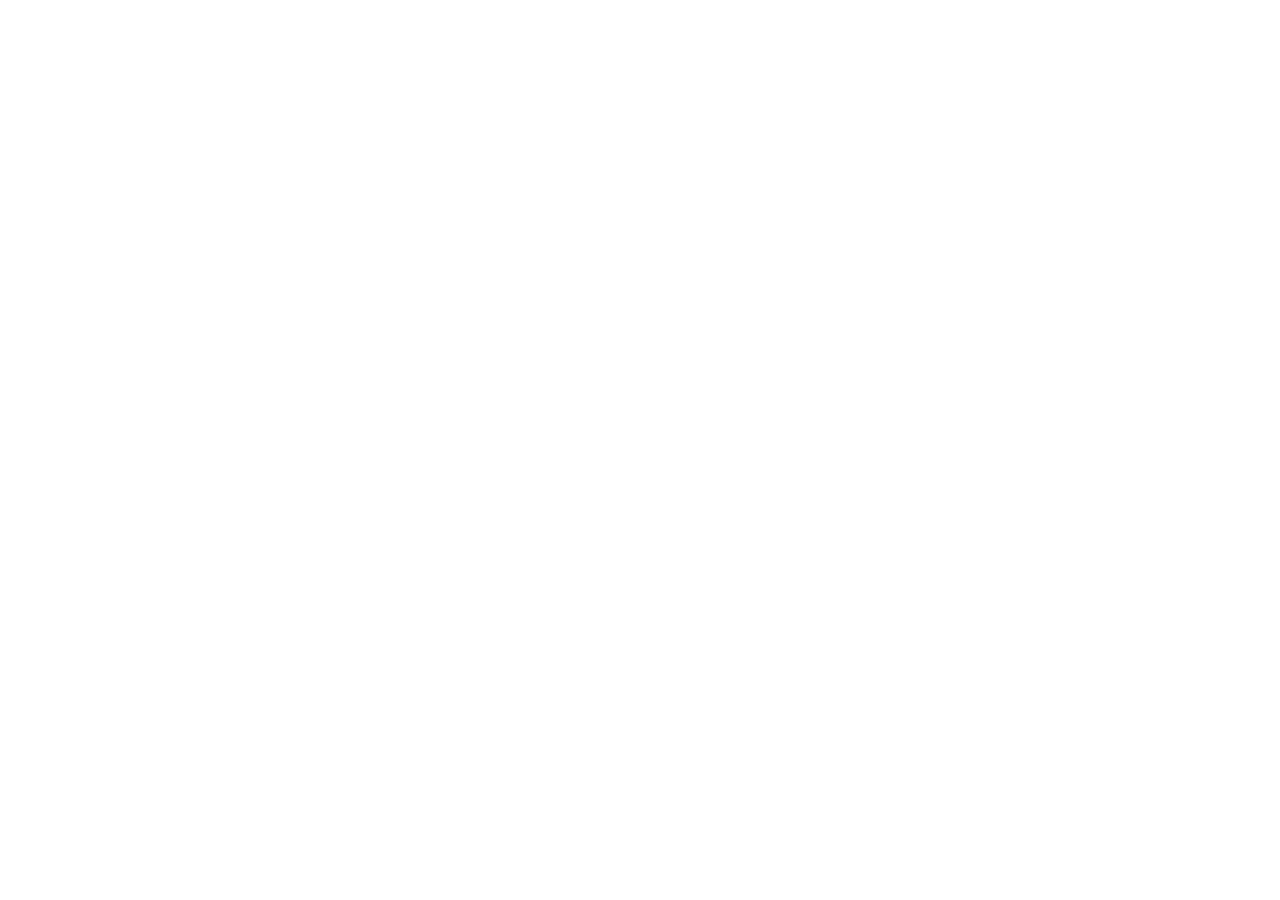
==== commit 57a5ba7d: "Update demo.html" ====
--- a/demo.html
+++ b/demo.html
@@ -431,3 +431,68 @@
   </script>
 </body>
 </html>
+<!DOCTYPE html>
+<html lang="en">
+<head>
+  <meta charset="UTF-8" />
+  <meta name="viewport" content="width=device-width, initial-scale=1.0" />
+  <title>Connecting to WhatsApp | ArthSpark</title>
+  <style>
+    body {
+      margin: 0;
+      min-height: 100vh;
+      display: flex;
+      align-items: center;
+      justify-content: center;
+      background: #0b0e14;
+      color: #f3f5f8;
+      font-family: 'Inter', -apple-system, BlinkMacSystemFont, 'Segoe UI', Roboto, sans-serif;
+      text-align: center;
+      padding: 20px;
+    }
+    .box {
+      max-width: 400px;
+      background: #151b26;
+      border: 1px solid rgba(226, 184, 110, 0.42);
+      border-radius: 16px;
+      padding: 24px;
+    }
+    a.wa-btn {
+      display: inline-block;
+      margin-top: 14px;
+      padding: 10px 18px;
+      border-radius: 10px;
+      background: #178256;
+      color: #ffffff;
+      text-decoration: none;
+      font-weight: 600;
+    }
+  </style>
+</head>
+<body>
+  <div class="box">
+    <h2 style="margin:0 0 8px;">Opening WhatsApp...</h2>
+    <p id="statusMsg" style="margin:0; color:#9aa4b5; font-size:0.9rem;">Redirecting you to ArthSpark WhatsApp support.</p>
+    <a id="manualWaLink" class="wa-btn" href="#">Open WhatsApp Now</a>
+  </div>
+
+  <script src="config.js"></script>
+  <script>
+    (function () {
+      const params = new URLSearchParams(window.location.search);
+      const title = params.get("title") || "ArthSpark Project";
+      const price = params.get("price") || "";
+      const cfg = window.ARTHSPARK_CONFIG || {};
+      const waNumber = String(cfg.WHATSAPP_NUMBER || "917978895193").replace(/\D/g, "");
+
+      const msg = price
+        ? `Hello ArthSpark, I clicked Live Demo for "${title}" (Offer Price: ₹${Number(price).toLocaleString("en-IN")}). Please share demo & details.`
+        : `Hello ArthSpark, I clicked Live Demo for "${title}". Please share demo & details.`;
+
+      const waUrl = `https://wa.me/${waNumber}?text=${encodeURIComponent(msg)}`;
+      document.getElementById("manualWaLink").href = waUrl;
+      window.location.replace(waUrl);
+    })();
+  </script>
+</body>
+</html>
